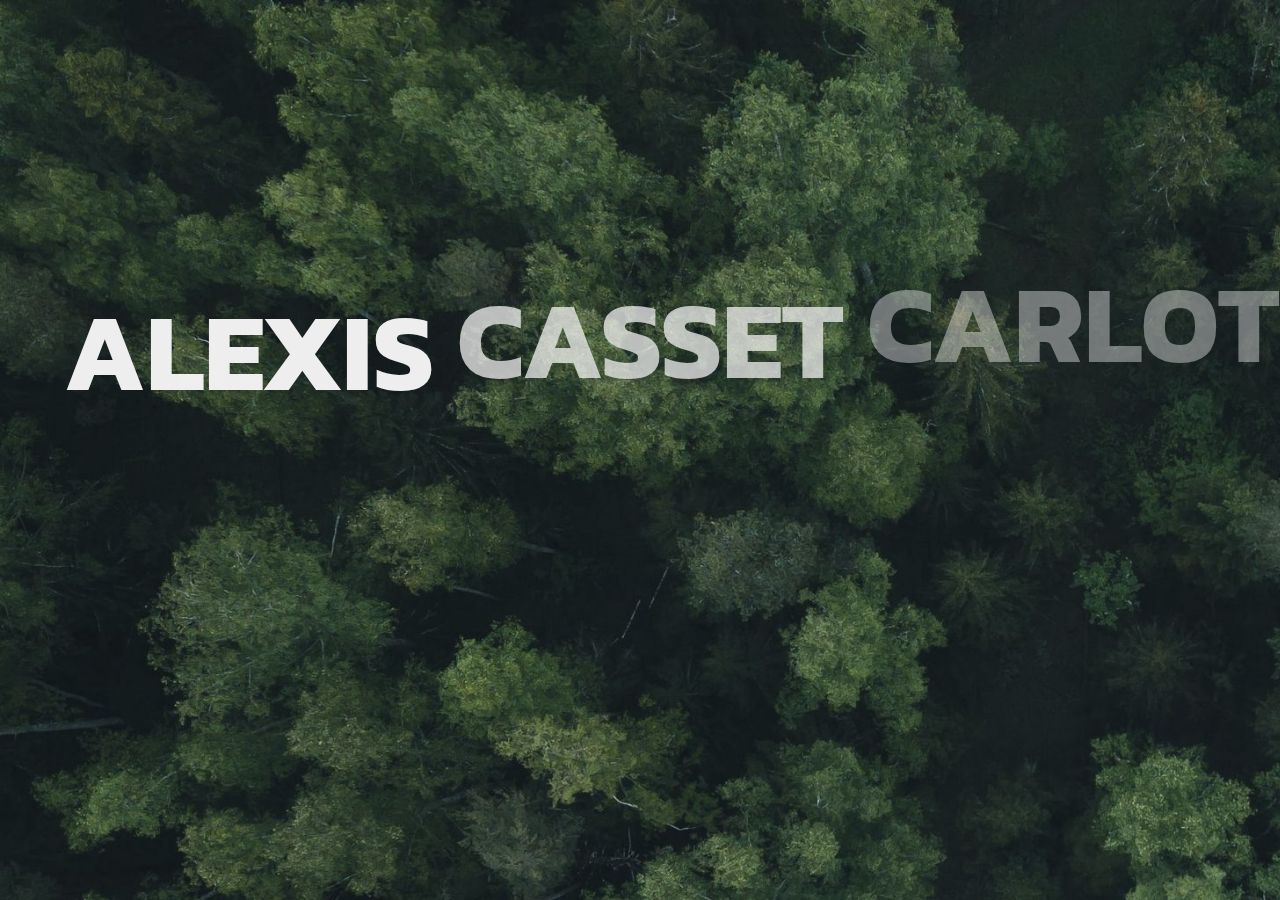
==== alexis.html @ 7782c5bd "Add files via upload" ====
<!DOCTYPE html>
<html lang="fr">
<head>
    <meta charset="UTF-8">
    <meta name="viewport" content="width=device-width, initial-scale=1.0">
    <title>Portfolio 1st Team</title>
    <link rel="stylesheet" href="static/css/alexis.css">
    <link rel="preconnect" href="https://fonts.googleapis.com">
    <link rel="preconnect" href="https://fonts.gstatic.com" crossorigin>
    <link href="https://fonts.googleapis.com/css2?family=Kanit&display=swap" rel="stylesheet">
</head>
<body>
    <header>
        <div class="links">
            <p>
                <a href="index.html">About us</a>
                <a href="Malo.html">Malo</a>
                <a href="Nahel.html">Nahel</a>
                <a href="html_mathias.html">Mathias</a>
                <a href="page_ugo.html">Ugo</a>
            </p>
        </div>
    </header>
    <div class="lignes">
        <div class="l1"></div>
        <div class="l2"></div>
    </div>
    <div class="container-first">
        <h1><span>Alexis </span><span> </span><span>Casset </span><span>Carlot</span></h1>
        <div class="h3-wrapper">
            <h3 class="visible"><span>Scroll </span><span>to live </span><span>a new </span><span>experience</span></h3>
            <h3><span>My name is Alexis Casset--Carlot, I'm 18 and I live in Lyon. I'm often described as calm and motivated. Once I start a project, I put my heart and soul into it, even if I have to admit that I quickly lose patience.

                I'm currently studying cybersecurity at the Guardia Cybersecurity School.
                
                I'm passionate about tennis, computers and drawing (digital or paper). In a group, I'm a very organized person. I like to keep things in order, so I don't go off in all directions.
                
                That's who I am: calm and serious, but also organized. I take my time, but I always follow through on what's really important to me.</span></h3>
        </div>
    </div>
    <img src="static/image/alexis/guardia2.png" class="logo">
    <ul class="medias">
        <li class="bulle"><img src="static/svg/insta.svg" class="logo-medias"></li>
    </ul>
    <script src="https://cdnjs.cloudflare.com/ajax/libs/gsap/3.5.1/gsap.min.js"></script>
    <script src="static/js/alexis.js"></script>
</body>
</html>
---- static/css/alexis.css ----
header a {
    display: inline-block;
    margin-left: 3%;
    margin-top: 1%;
    text-decoration: none;
    color: white;
    font-size: 16px;
    position: relative;
    gap: 20px;
}

header a::after {
    content: '';
    position: absolute;
    bottom: 0;
    right: 0;
    width: 0;
    height: 2px;
    background-color: #AA9785FF;
    transition: width 0.3s ease;
}

header a:hover::after {
    left: 0;
    right: auto;
    width: 100%;
}

*, ::before, ::after {
    box-sizing: border-box;
    margin: 0;
    padding: 0;
}

body {
    background: #333;
    font-family: "Kanit", sans-serif;
    height: 100vh;
    background: url('../image/alexis/foret2.jpg');
    background-repeat: no-repeat;
    background-size: cover;
    background-position: left center;
    position: relative;
    overflow-x: hidden;
    transition: background-position 1s ease-in-out;
}



.container-first {
    position: absolute;
    top: 30%;
    left: 5%;
}

h1 {
    text-transform: uppercase;
    font-size: 110px;
    color: #f1f1f1;
    font-family: "Kanit", sans-serif;
}
h1 span {
    position: relative;
}

h3 {
    text-transform: uppercase;
    font-size: 20px;
    color: #f1f1f1;
    font-family: "Kanit", sans-serif;
}
h3 span {
    position: relative;
}



.container-btns {
    position: relative;
    top: 50px;
}
.btn-first {
    border: 2px solid #f1f1f1;
    outline: none;
    background: transparent;
    font-size: 30px;
    padding: 20px;
    width: 300px;
    color: #f1f1f1;
    cursor: pointer;
}
.btn-first:nth-child(1){
    margin-right: 30px;
}
.btn-first:hover {
    transition: all 0.3s ease-in-out;
    background: #f1f1f1;
    color: #333;
}
.lignes {
    position: absolute;
    top: 7%;
    left: 3%;
}
.l1 {
    width: 250px;
    height: 3px;
    background: #f1f1f1;
    border-radius: 5px;
}
.l2 {
    width: 140px;
    height: 3px;
    background: #f1f1f1;
    border-radius: 5px;
    position: relative;
    top: 20px;
}

.logo {
    position: absolute;
    right: 2.9%;
    top: 4%;
    width: 80px;
    height: auto;
}
.medias {
    list-style-type: none;
    position: absolute;
    right: 3.3%;
    top: 50%;
    transform: translateY(-50%);
    display: flex;
    justify-content: center;
    align-items: center;
    flex-direction: column;
}
.bulle {
    width: 60px;
    height: 60px;
    border-radius: 50%;
    border: 1px solid #f1f1f1;
    display: flex;
    justify-content: center;
    align-items: center;
    margin: 10px 0;
    background: #f1f1f1;
    cursor: pointer;
    position: relative;
}

.logo-medias {
    width: 40px;
    height: 40px;
}

.h3-wrapper h3 {
    position: absolute;
    top: 50%;
    left: 5%;
    opacity: 0;
    transform: translateY(20px);
    transition: opacity 0.6s ease, transform 0.6s ease;
    margin-top: 10%;
}

.h3-wrapper h3.visible {
    opacity: 1;
    transform: translateY(0);
}
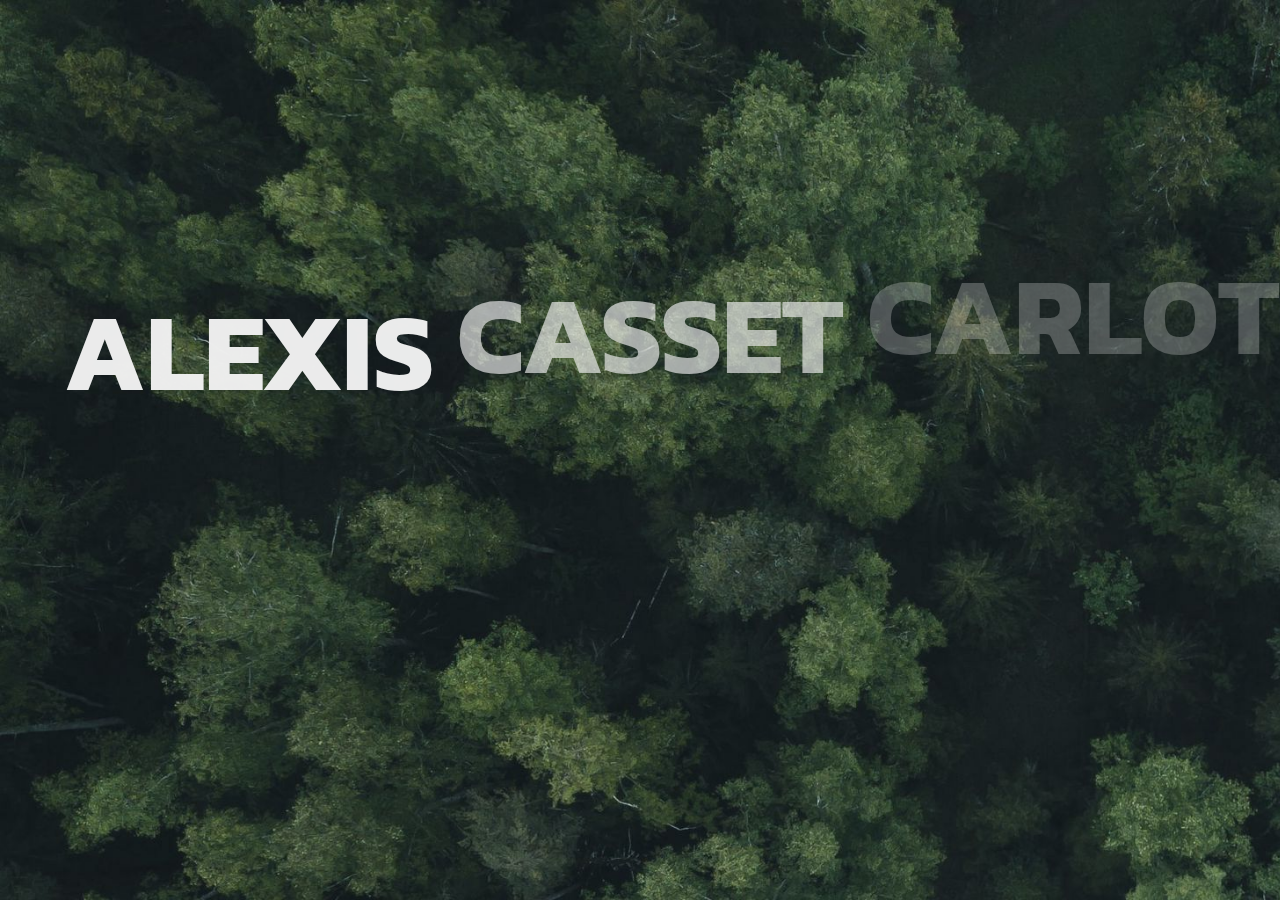
==== commit 3302c501: "Add files via upload" ====
--- a/alexis.html
+++ b/alexis.html
@@ -13,7 +13,7 @@
     <header>
         <div class="links">
             <p>
-                <a href="index.html">About us</a>
+                <a href="index.html">Accueil</a>
                 <a href="Malo.html">Malo</a>
                 <a href="Nahel.html">Nahel</a>
                 <a href="html_mathias.html">Mathias</a>
@@ -28,20 +28,17 @@
     <div class="container-first">
         <h1><span>Alexis </span><span> </span><span>Casset </span><span>Carlot</span></h1>
         <div class="h3-wrapper">
-            <h3 class="visible"><span>Scroll </span><span>to live </span><span>a new </span><span>experience</span></h3>
-            <h3><span>My name is Alexis Casset--Carlot, I'm 18 and I live in Lyon. I'm often described as calm and motivated. Once I start a project, I put my heart and soul into it, even if I have to admit that I quickly lose patience.
+            <div class="visible"><span>Scroll pour </span><span>vivre </span><span>une nouvelle </span><span>experience</span></div>
+            <div><span>Je m'appelle Alexis Casset--CArlot, j'ai 18 ans et je vis à Lyon. On dit souvent de moi que je suis calme et motivé. Une fois que je commence un projet, je m’y mets à fond, même si je l’avoue, je perds vite patience.
 
-                I'm currently studying cybersecurity at the Guardia Cybersecurity School.
-                
-                I'm passionate about tennis, computers and drawing (digital or paper). In a group, I'm a very organized person. I like to keep things in order, so I don't go off in all directions.
-                
-                That's who I am: calm and serious, but also organized. I take my time, but I always follow through on what's really important to me.</span></h3>
+                Actuellement, je suis étudiant en cybersécurité dans l'école “Guardia Cybersecurity School”.
+
+                Je suis passionné(e) par le tennis, l'automobile et le dessin (digital ou papier). En groupe, je suis plutôt du genre à bien m’organiser. J’aime que tout soit ordonné pour ne pas aller dans tout les sens.
+
+                Voilà qui je suis : quelqu’un de calme et sérieux, mais aussi organisé. Je prends mon temps, mais je vais toujours au bout de ce qui compte vraiment pour moi.</span></div>
         </div>
     </div>
     <img src="static/image/alexis/guardia2.png" class="logo">
-    <ul class="medias">
-        <li class="bulle"><img src="static/svg/insta.svg" class="logo-medias"></li>
-    </ul>
     <script src="https://cdnjs.cloudflare.com/ajax/libs/gsap/3.5.1/gsap.min.js"></script>
     <script src="static/js/alexis.js"></script>
 </body>
--- a/static/css/alexis.css
+++ b/static/css/alexis.css
@@ -30,6 +30,19 @@
     box-sizing: border-box;
     margin: 0;
     padding: 0;
+    cursor: url(../image/frame_0_sus.png), auto;
+    -webkit-animation: cursor 250ms infinite;
+    animation: cursor 250ms infinite;
+}
+
+@-webkit-keyframes cursor {
+    0% {cursor: url(../image/frame_0_sus.png), auto;}
+    100% {cursor: url(../image/frame_1_sus.png), auto;}
+}
+
+@keyframes cursor {
+    0% {cursor: url(../image/frame_0_sus.png), auto;}
+    100% {cursor: url(../image/frame_1_sus.png), auto;}
 }
 
 body {
@@ -42,10 +55,26 @@
     background-position: left center;
     position: relative;
     overflow-x: hidden;
-    transition: background-position 1s ease-in-out;
-}
-
-
+    transition: background-position 1s ease-in-out, background-color 1s ease, opacity 1s ease;
+}
+
+body.white-screen {
+    background-color: #ffffff;
+    background-image: none;
+    opacity: 1;
+}
+
+.hidden-content {
+    opacity: 0;
+    pointer-events: none;
+    transition: opacity 1s ease;
+}
+
+.hidden-header {
+    opacity: 0;
+    pointer-events: none;
+    transition: opacity 1s ease;
+}
 
 .container-first {
     position: absolute;
@@ -59,6 +88,7 @@
     color: #f1f1f1;
     font-family: "Kanit", sans-serif;
 }
+
 h1 span {
     position: relative;
 }
@@ -69,16 +99,27 @@
     color: #f1f1f1;
     font-family: "Kanit", sans-serif;
 }
+
 h3 span {
     position: relative;
 }
 
-
+p {
+    text-transform: uppercase;
+    font-size: 20px;
+    color: #f1f1f1;
+    font-family: "Kanit", sans-serif;
+}
+
+p span {
+    position: relative;
+}
 
 .container-btns {
     position: relative;
     top: 50px;
 }
+
 .btn-first {
     border: 2px solid #f1f1f1;
     outline: none;
@@ -89,25 +130,30 @@
     color: #f1f1f1;
     cursor: pointer;
 }
+
 .btn-first:nth-child(1){
     margin-right: 30px;
 }
+
 .btn-first:hover {
     transition: all 0.3s ease-in-out;
     background: #f1f1f1;
     color: #333;
 }
+
 .lignes {
     position: absolute;
     top: 7%;
     left: 3%;
 }
+
 .l1 {
     width: 250px;
     height: 3px;
     background: #f1f1f1;
     border-radius: 5px;
 }
+
 .l2 {
     width: 140px;
     height: 3px;
@@ -124,6 +170,7 @@
     width: 80px;
     height: auto;
 }
+
 .medias {
     list-style-type: none;
     position: absolute;
@@ -135,6 +182,7 @@
     align-items: center;
     flex-direction: column;
 }
+
 .bulle {
     width: 60px;
     height: 60px;
@@ -154,7 +202,7 @@
     height: 40px;
 }
 
-.h3-wrapper h3 {
+.h3-wrapper div {
     position: absolute;
     top: 50%;
     left: 5%;
@@ -162,10 +210,84 @@
     transform: translateY(20px);
     transition: opacity 0.6s ease, transform 0.6s ease;
     margin-top: 10%;
-}
-
-.h3-wrapper h3.visible {
+    text-transform: uppercase;
+    font-size: 20px;
+    color: #f1f1f1;
+    font-family: "Kanit", sans-serif;
+    max-width: 90%;
+    width: 90%;
+    padding: 20px;
+}
+
+.h3-wrapper div.visible {
     opacity: 1;
     transform: translateY(0);
 }
 
+.h3-wrapper div:nth-child(2).visible {
+    background: rgba(56, 56, 56, 0.1);
+    backdrop-filter: blur(10px); 
+    border-radius: 16px;
+    box-shadow: 0 4px 6px rgba(0, 0, 0, 0.5);
+}
+
+@media (max-width: 1200px) {
+    h1 {
+        font-size: 80px;
+    }
+    .l1 {
+        width: 200px;
+    }
+    .l2 {
+        width: 100px;
+    }
+    .logo {
+        width: 60px;
+    }
+}
+
+@media (max-width: 768px) {
+    body {
+        background-position: center center;
+    }
+    .container-first {
+        top: 20%;
+        left: 5%;
+    }
+    h1 {
+        font-size: 50px;
+    }
+    .h3-wrapper div {
+        font-size: 16px;
+        padding: 15px;
+    }
+    .logo {
+        width: 50px;
+    }
+    .l1, .l2 {
+        width: 100px;
+    }
+}
+
+@media (max-width: 480px) {
+    .container-first {
+        top: 15%;
+        left: 2%;
+    }
+    h1 {
+        font-size: 30px;
+    }
+    .h3-wrapper div {
+        font-size: 14px;
+    }
+    .logo {
+        width: 40px;
+    }
+    header a {
+        font-size: 12px;
+        margin-left: 2%;
+    }
+    .l1, .l2 {
+        width: 80px;
+    }
+}
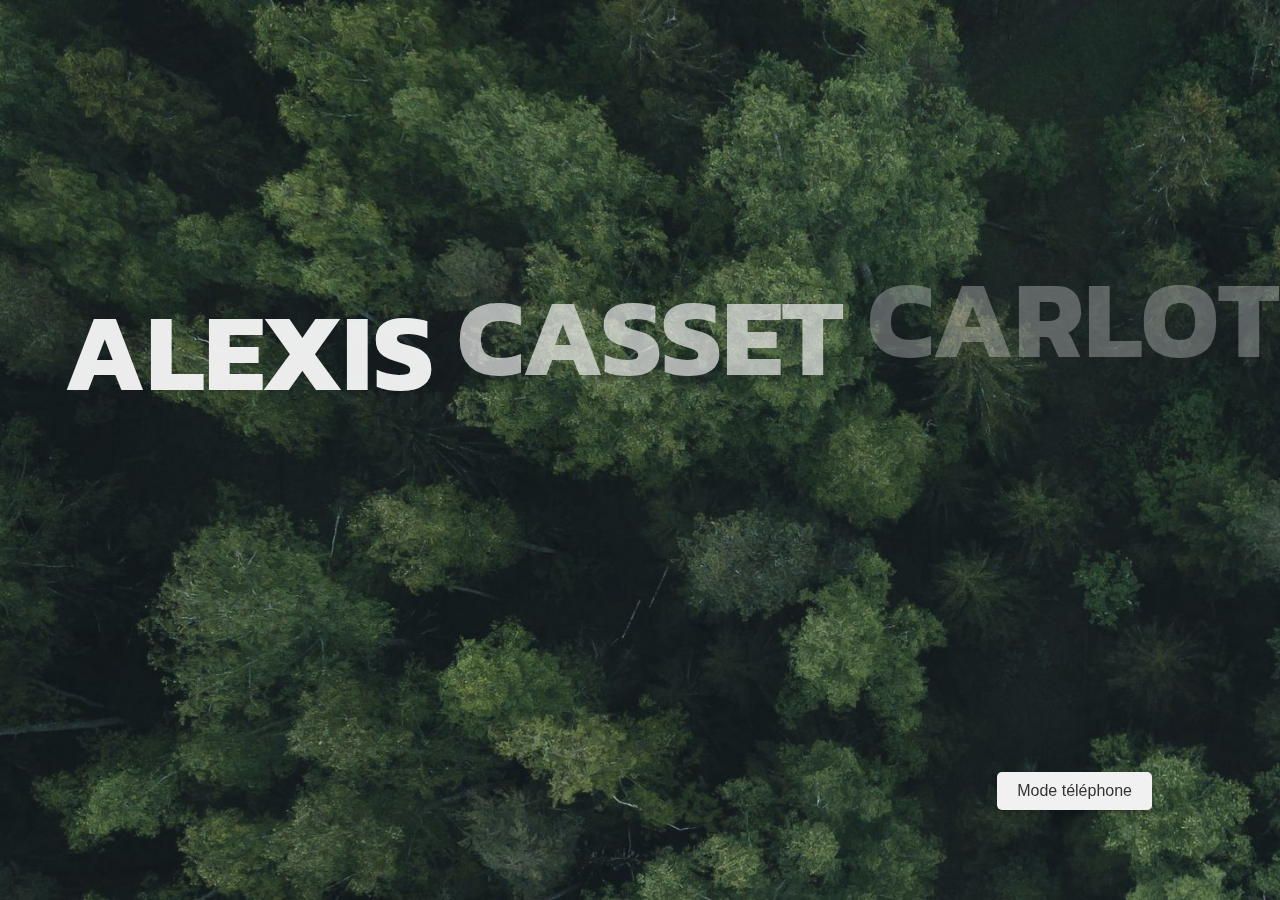
==== commit b482dd9a: "Add files via upload" ====
--- a/alexis.html
+++ b/alexis.html
@@ -29,16 +29,27 @@
         <h1><span>Alexis </span><span> </span><span>Casset </span><span>Carlot</span></h1>
         <div class="h3-wrapper">
             <div class="visible"><span>Scroll pour </span><span>vivre </span><span>une nouvelle </span><span>experience</span></div>
-            <div><span>Je m'appelle Alexis Casset--CArlot, j'ai 18 ans et je vis à Lyon. On dit souvent de moi que je suis calme et motivé. Une fois que je commence un projet, je m’y mets à fond, même si je l’avoue, je perds vite patience.
-
-                Actuellement, je suis étudiant en cybersécurité dans l'école “Guardia Cybersecurity School”.
-
-                Je suis passionné(e) par le tennis, l'automobile et le dessin (digital ou papier). En groupe, je suis plutôt du genre à bien m’organiser. J’aime que tout soit ordonné pour ne pas aller dans tout les sens.
-
-                Voilà qui je suis : quelqu’un de calme et sérieux, mais aussi organisé. Je prends mon temps, mais je vais toujours au bout de ce qui compte vraiment pour moi.</span></div>
+            <div>
+                <span>Je m'appelle Alexis Casset--Carlot, j'ai 18 ans et je vis à Lyon. On dit souvent de moi que je suis calme et motivé. Une fois que je commence un projet, je m’y mets à fond, même si je l’avoue, je perds vite patience.</span><br><br>
+                <span>Actuellement, je suis étudiant en cybersécurité dans l'école “Guardia Cybersecurity School”.</span><br><br>
+                <span>Je suis passionné(e) par le tennis, l'automobile et le dessin (digital ou papier). En groupe, je suis plutôt du genre à bien m’organiser. J’aime que tout soit ordonné pour ne pas aller dans tous les sens.</span><br><br>
+                <span>Voilà qui je suis : quelqu’un de calme et sérieux, mais aussi organisé. Je prends mon temps, mais je vais toujours au bout de ce qui compte vraiment pour moi.</span>
+            </div>
         </div>
     </div>
     <img src="static/image/alexis/guardia2.png" class="logo">
+
+    <!-- Bouton pour activer le mode téléphone -->
+    <div class="mode-switch">
+        <button id="toggleMode"></button>
+    </div>
+
+    <!-- Navigation pour le mode téléphone -->
+    <div id="phoneNavigation" class="hidden">
+        <button id="prevPage">Précédent</button>
+        <button id="nextPage">Suivant</button>
+    </div>
+
     <script src="https://cdnjs.cloudflare.com/ajax/libs/gsap/3.5.1/gsap.min.js"></script>
     <script src="static/js/alexis.js"></script>
 </body>
--- a/static/css/alexis.css
+++ b/static/css/alexis.css
@@ -1,3 +1,4 @@
+/* Styles de base existants */
 header a {
     display: inline-block;
     margin-left: 3%;
@@ -231,6 +232,51 @@
     box-shadow: 0 4px 6px rgba(0, 0, 0, 0.5);
 }
 
+#toggleMode {
+    position: fixed;
+    bottom: 10%;
+    right: 10%;
+    background-color: #f1f1f1;
+    color: #333;
+    font-size: 16px;
+    padding: 10px 20px;
+    border: none;
+    border-radius: 5px;
+    cursor: pointer;
+    z-index: 1000;
+    box-shadow: 0 4px 6px rgba(0, 0, 0, 0.2);
+}
+
+#phoneNavigation {
+    position: fixed;
+    bottom: 5%;
+    left: 50%;
+    transform: translateX(-50%);
+    display: flex;
+    gap: 20px;
+    z-index: 1000;
+}
+
+#phoneNavigation.hidden {
+    display: none;
+}
+
+#phoneNavigation button {
+    background-color: #333;
+    color: #f1f1f1;
+    border: 2px solid #f1f1f1;
+    border-radius: 5px;
+    padding: 10px 15px;
+    font-size: 16px;
+    cursor: pointer;
+    transition: background-color 0.3s, color 0.3s;
+}
+
+#phoneNavigation button:hover {
+    background-color: #f1f1f1;
+    color: #333;
+}
+
 @media (max-width: 1200px) {
     h1 {
         font-size: 80px;
@@ -266,6 +312,9 @@
     }
     .l1, .l2 {
         width: 100px;
+    }
+    #toggleMode {
+        bottom: 15%;
     }
 }
 
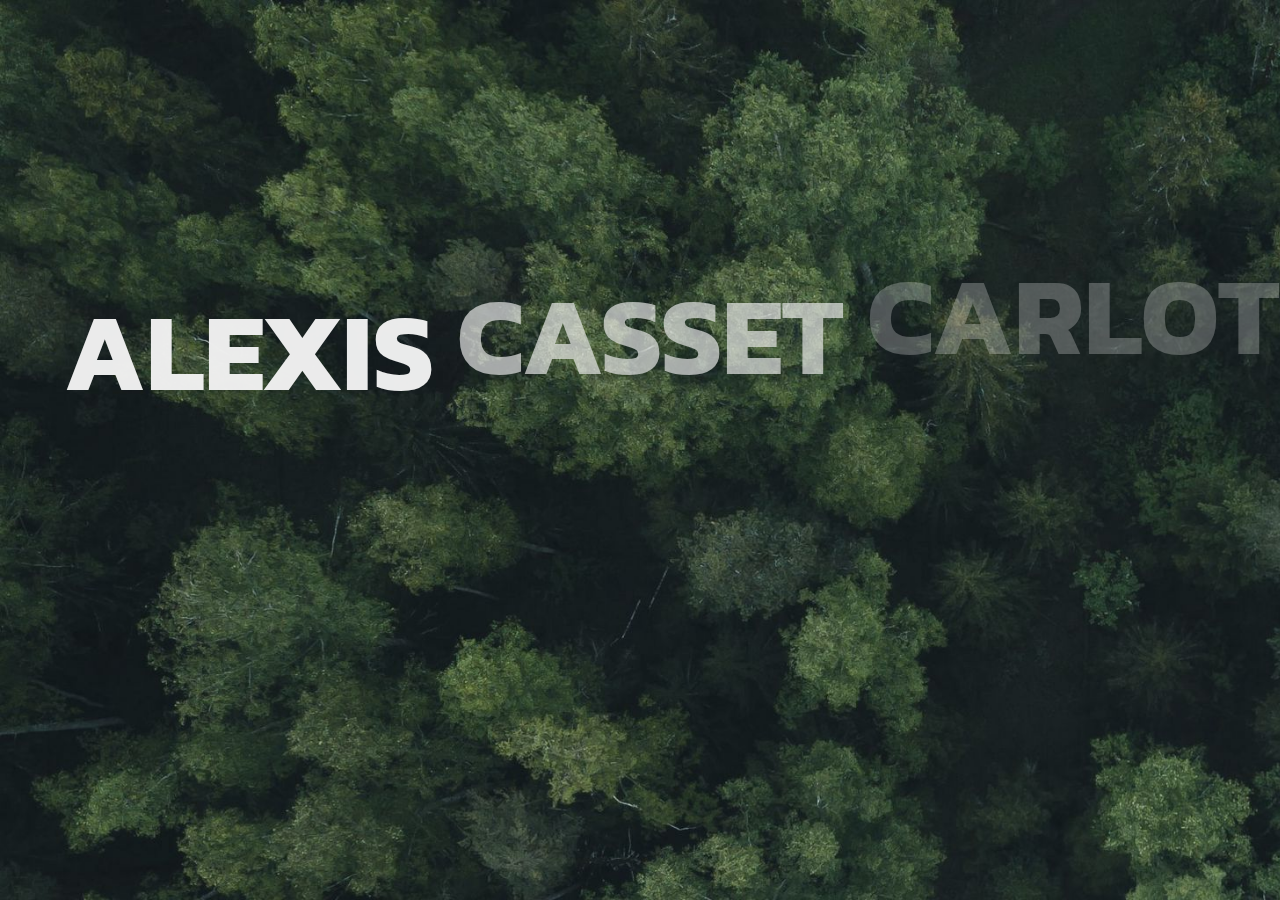
==== commit 19c7a655: "Add files via upload" ====
--- a/alexis.html
+++ b/alexis.html
@@ -29,27 +29,16 @@
         <h1><span>Alexis </span><span> </span><span>Casset </span><span>Carlot</span></h1>
         <div class="h3-wrapper">
             <div class="visible"><span>Scroll pour </span><span>vivre </span><span>une nouvelle </span><span>experience</span></div>
-            <div>
-                <span>Je m'appelle Alexis Casset--Carlot, j'ai 18 ans et je vis à Lyon. On dit souvent de moi que je suis calme et motivé. Une fois que je commence un projet, je m’y mets à fond, même si je l’avoue, je perds vite patience.</span><br><br>
-                <span>Actuellement, je suis étudiant en cybersécurité dans l'école “Guardia Cybersecurity School”.</span><br><br>
-                <span>Je suis passionné(e) par le tennis, l'automobile et le dessin (digital ou papier). En groupe, je suis plutôt du genre à bien m’organiser. J’aime que tout soit ordonné pour ne pas aller dans tous les sens.</span><br><br>
-                <span>Voilà qui je suis : quelqu’un de calme et sérieux, mais aussi organisé. Je prends mon temps, mais je vais toujours au bout de ce qui compte vraiment pour moi.</span>
-            </div>
+            <div><span>Je m'appelle Alexis Casset--CArlot, j'ai 18 ans et je vis à Lyon. On dit souvent de moi que je suis calme et motivé. Une fois que je commence un projet, je m’y mets à fond, même si je l’avoue, je perds vite patience.
+
+                Actuellement, je suis étudiant en cybersécurité dans l'école “Guardia Cybersecurity School”.
+
+                Je suis passionné(e) par le tennis, l'automobile et le dessin (digital ou papier). En groupe, je suis plutôt du genre à bien m’organiser. J’aime que tout soit ordonné pour ne pas aller dans tout les sens.
+
+                Voilà qui je suis : quelqu’un de calme et sérieux, mais aussi organisé. Je prends mon temps, mais je vais toujours au bout de ce qui compte vraiment pour moi.</span></div>
         </div>
     </div>
     <img src="static/image/alexis/guardia2.png" class="logo">
-
-    <!-- Bouton pour activer le mode téléphone -->
-    <div class="mode-switch">
-        <button id="toggleMode"></button>
-    </div>
-
-    <!-- Navigation pour le mode téléphone -->
-    <div id="phoneNavigation" class="hidden">
-        <button id="prevPage">Précédent</button>
-        <button id="nextPage">Suivant</button>
-    </div>
-
     <script src="https://cdnjs.cloudflare.com/ajax/libs/gsap/3.5.1/gsap.min.js"></script>
     <script src="static/js/alexis.js"></script>
 </body>
--- a/static/css/alexis.css
+++ b/static/css/alexis.css
@@ -1,4 +1,3 @@
-/* Styles de base existants */
 header a {
     display: inline-block;
     margin-left: 3%;
@@ -232,50 +231,6 @@
     box-shadow: 0 4px 6px rgba(0, 0, 0, 0.5);
 }
 
-#toggleMode {
-    position: fixed;
-    bottom: 10%;
-    right: 10%;
-    background-color: #f1f1f1;
-    color: #333;
-    font-size: 16px;
-    padding: 10px 20px;
-    border: none;
-    border-radius: 5px;
-    cursor: pointer;
-    z-index: 1000;
-    box-shadow: 0 4px 6px rgba(0, 0, 0, 0.2);
-}
-
-#phoneNavigation {
-    position: fixed;
-    bottom: 5%;
-    left: 50%;
-    transform: translateX(-50%);
-    display: flex;
-    gap: 20px;
-    z-index: 1000;
-}
-
-#phoneNavigation.hidden {
-    display: none;
-}
-
-#phoneNavigation button {
-    background-color: #333;
-    color: #f1f1f1;
-    border: 2px solid #f1f1f1;
-    border-radius: 5px;
-    padding: 10px 15px;
-    font-size: 16px;
-    cursor: pointer;
-    transition: background-color 0.3s, color 0.3s;
-}
-
-#phoneNavigation button:hover {
-    background-color: #f1f1f1;
-    color: #333;
-}
 
 @media (max-width: 1200px) {
     h1 {
@@ -312,9 +267,6 @@
     }
     .l1, .l2 {
         width: 100px;
-    }
-    #toggleMode {
-        bottom: 15%;
     }
 }
 
